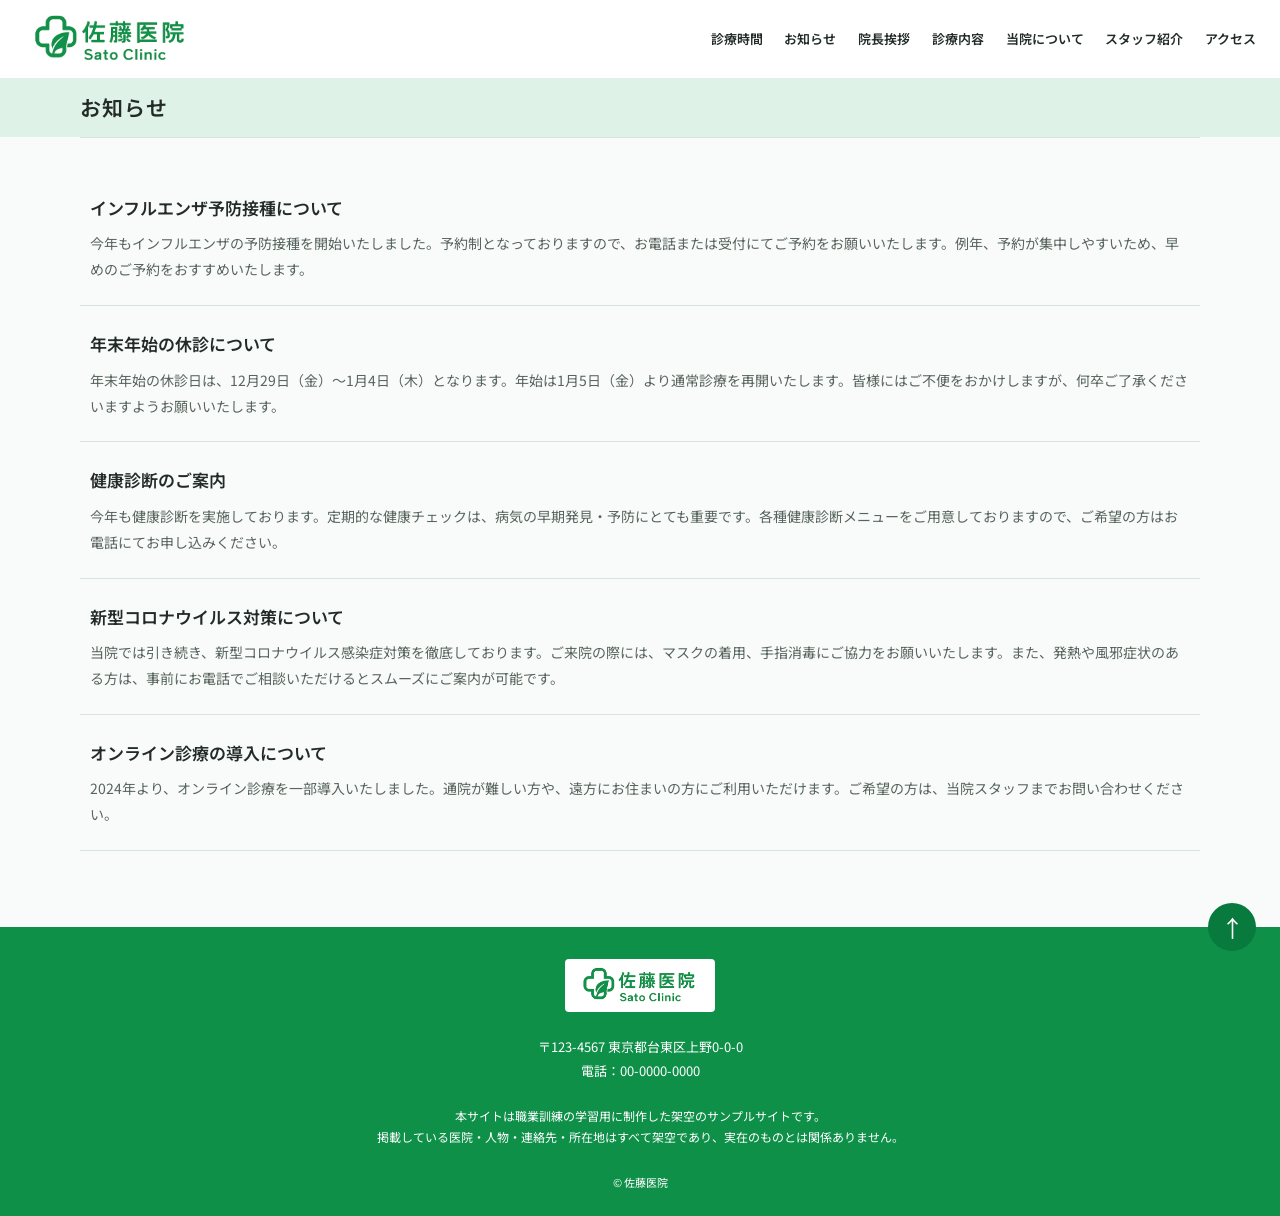
==== news.html @ 9275be3e "お知らせページ(news.html)を追加。index.html側のお知らせ周りの挙動も併せて、変更" ====
<!doctype html>
<html lang="ja">

<head>
  <meta charset="UTF-8">
  <meta name="viewport" content="width=device-width, initial-scale=1">
  <meta name="robots" content="noindex, nofollow">
  <meta name="description" content="佐藤医院からのお知らせをご案内します。">
  <title>お知らせ | 佐藤医院</title>
  <link rel="preconnect" href="https://fonts.googleapis.com">
  <link rel="preconnect" href="https://fonts.gstatic.com" crossorigin>
  <link href="https://fonts.googleapis.com/css2?family=Noto+Sans+JP:wght@400;500;600;700&display=swap" rel="stylesheet">
  <link rel="stylesheet" href="./assets/css/style.css">
</head>

<body>
  <a class="skip-link" href="#main">本文へ移動</a>
  <header class="site-header">
    <div class="header-inner">
      <a class="brand" href="./index.html#top" aria-label="佐藤医院 トップ">
        <img src="./assets/images/Logo/logo.png" alt="佐藤医院 Sato Clinic">
      </a>
      <button class="menu-toggle" type="button" aria-expanded="false" aria-controls="global-nav">
        <span class="menu-icon" aria-hidden="true"><i></i><i></i><i></i></span>
        <span class="menu-label">Menu</span>
      </button>
      <nav class="global-nav" id="global-nav" aria-label="メインナビゲーション">
        <a href="./index.html#hours">診療時間</a>
        <a href="./index.html#news">お知らせ</a>
        <a href="./index.html#greeting">院長挨拶</a>
        <a href="./index.html#medical">診療内容</a>
        <a href="./index.html#about">当院について</a>
        <a href="./index.html#staff">スタッフ紹介</a>
        <a href="./index.html#access">アクセス</a>
      </nav>
    </div>
  </header>

  <main id="main">
    <section class="section" aria-labelledby="news-title">
      <div class="section-heading">
        <h2 id="news-title">お知らせ</h2>
      </div>
      <div class="section-inner news-archive">
        <article id="news-1">
          <h3>インフルエンザ予防接種について</h3>
          <p>今年もインフルエンザの予防接種を開始いたしました。予約制となっておりますので、お電話または受付にてご予約をお願いいたします。例年、予約が集中しやすいため、早めのご予約をおすすめいたします。</p>
        </article>
        <article id="news-2">
          <h3>年末年始の休診について</h3>
          <p>年末年始の休診日は、12月29日（金）〜1月4日（木）となります。年始は1月5日（金）より通常診療を再開いたします。皆様にはご不便をおかけしますが、何卒ご了承くださいますようお願いいたします。</p>
        </article>
        <article id="news-3">
          <h3>健康診断のご案内</h3>
          <p>今年も健康診断を実施しております。定期的な健康チェックは、病気の早期発見・予防にとても重要です。各種健康診断メニューをご用意しておりますので、ご希望の方はお電話にてお申し込みください。</p>
        </article>
        <article id="news-4">
          <h3>新型コロナウイルス対策について</h3>
          <p>当院では引き続き、新型コロナウイルス感染症対策を徹底しております。ご来院の際には、マスクの着用、手指消毒にご協力をお願いいたします。また、発熱や風邪症状のある方は、事前にお電話でご相談いただけるとスムーズにご案内が可能です。</p>
        </article>
        <article id="news-5">
          <h3>オンライン診療の導入について</h3>
          <p>2024年より、オンライン診療を一部導入いたしました。通院が難しい方や、遠方にお住まいの方にご利用いただけます。ご希望の方は、当院スタッフまでお問い合わせください。</p>
        </article>
      </div>
    </section>
  </main>

  <footer class="site-footer">
    <div class="footer-inner">
      <a href="./index.html#top" class="footer-brand"><img src="./assets/images/Logo/logo.png" alt="佐藤医院 Sato Clinic"></a>
      <p class="footer-address">〒123-4567 東京都台東区上野0-0-0<br>電話：<a href="tel:0000000000">00-0000-0000</a></p>
      <p class="disclaimer">本サイトは職業訓練の学習用に制作した架空のサンプルサイトです。<br class="desktop-only">掲載している医院・人物・連絡先・所在地はすべて架空であり、実在のものとは関係ありません。</p>
      <small>© 佐藤医院</small>
    </div>
    <a class="to-top" href="./index.html#top" aria-label="ページ上部へ">↑</a>
  </footer>
  <script src="./assets/js/main.js" defer></script>
</body>

</html>
---- assets/css/style.css ----
@charset "UTF-8";
:root {
  --green: #0f9049;
  --green-dark: #087a3d;
  --mint: #dff2e8;
  --mint-soft: #f3faf6;
  --ink: #222b27;
  --muted: #58645e;
  --line: #d5e5dc;
  --white: #fff;
  --content: 1120px;
}
* { box-sizing: border-box; }
html { scroll-behavior: smooth; scroll-padding-top: 92px; }
body {
  margin: 0;
  color: var(--ink);
  background: #f8fbf9;
  font-family: "Noto Sans JP", "Yu Gothic", "Meiryo", sans-serif;
  font-size: 16px;
  line-height: 1.85;
  -webkit-font-smoothing: antialiased;
}
img { display: block; max-width: 100%; }
a { color: inherit; }
.skip-link { position: absolute; z-index: 1000; top: -60px; left: 12px; padding: 8px 14px; background: var(--white); color: var(--green-dark); }
.skip-link:focus { top: 12px; }
.site-header { position: sticky; top: 0; z-index: 100; background: rgba(255,255,255,.97); border-bottom: 1px solid #e5eee9; }
.header-inner { width: min(calc(100% - 48px), 1240px); min-height: 78px; margin: 0 auto; display: flex; align-items: center; justify-content: space-between; gap: 24px; }
.brand { flex: 0 0 174px; }
.brand img { width: 174px; height: auto; }
.global-nav { display: flex; align-items: center; gap: clamp(12px, 1.7vw, 28px); }
.global-nav a { text-decoration: none; font-size: 13px; font-weight: 600; white-space: nowrap; transition: color .2s; }
.global-nav a:hover, .global-nav a:focus-visible { color: var(--green); }
.menu-toggle { display: none; }
.hero { position: relative; min-height: 490px; overflow: hidden; background: #eef6f1; display: flex; align-items: center; }
.hero::before { content: ""; position: absolute; z-index: 1; inset: 0; background: linear-gradient(90deg, rgba(255,255,255,.97) 0%, rgba(255,255,255,.84) 34%, rgba(255,255,255,.12) 65%, rgba(255,255,255,0) 100%); }
.hero-photo { position: absolute; inset: 0; width: 100%; height: 100%; object-fit: cover; object-position: center 44%; }
.hero-content { position: relative; z-index: 2; width: min(calc(100% - 64px), var(--content)); margin: 0 auto; padding: 70px 0 78px; }
.hero-kicker { margin: 0 0 12px; color: var(--green-dark); font-size: 15px; font-weight: 700; letter-spacing: .08em; }
.hero h1 { margin: 0 0 18px; color: var(--green); font-size: clamp(32px, 4vw, 52px); font-weight: 700; line-height: 1.45; letter-spacing: .04em; }
.hero-content > p:last-child { margin: 0; font-size: clamp(16px, 1.7vw, 20px); line-height: 1.9; }
.section { padding: 0 0 76px; }
.section-heading { min-height: 58px; display: flex; align-items: center; background: var(--mint); }
.section-heading h2 { width: min(calc(100% - 48px), var(--content)); margin: 0 auto; font-size: 21px; line-height: 1.5; font-weight: 600; letter-spacing: .04em; }
.section-inner { width: min(calc(100% - 48px), var(--content)); margin: 0 auto; padding-top: 32px; }
.hours-layout { max-width: 850px; }
.table-wrap { width: 100%; overflow-x: auto; }
.hours-table { width: 100%; min-width: 620px; border-collapse: collapse; background: var(--white); text-align: center; font-size: 14px; line-height: 1.5; }
.hours-table th, .hours-table td { padding: 12px 8px; border: 1px solid #dce9e1; }
.hours-table thead th { background: #d8efe4; font-weight: 600; }
.hours-table tbody th { background: #e9f5ef; min-width: 118px; font-weight: 600; }
.hours-table tbody th span { font-size: 12px; font-weight: 400; }
.hours-table td { font-size: 18px; color: var(--green-dark); }
.hours-table td.closed { color: #6c7771; }
.hours-note { padding-top: 10px; color: var(--muted); font-size: 13px; }
.hours-note p { margin: 3px 0; }
.hours-note strong { color: var(--green); }
.hours-note .slash { color: var(--muted); }
.news-list { border-top: 1px solid var(--line); }
.news-item { display: grid; grid-template-columns: 118px minmax(0,1fr) 118px; gap: 20px; align-items: center; padding: 17px 10px; border-bottom: 1px solid var(--line); }
.news-date { color: var(--muted); font-size: 13px; white-space: nowrap; }
.news-item h3 { margin: 0; font-size: 15px; font-weight: 600; }
.news-item p { display: none; margin: 8px 0 0; color: var(--muted); font-size: 13px; }
.news-archive { display: grid; border-top: 1px solid var(--line); }
.news-archive article { padding: 22px 10px; border-bottom: 1px solid var(--line); }
.news-archive h3 { margin: 0 0 8px; font-size: 17px; font-weight: 600; }
.news-archive p { margin: 0; color: var(--muted); font-size: 14px; }
.small-button { justify-self: end; min-width: 108px; padding: 5px 14px; border: 0; border-radius: 999px; background: #e2e7e4; color: #343d38; font: inherit; font-size: 12px; line-height: 1.5; text-align: center; text-decoration: none; cursor: pointer; transition: background .2s,color .2s; }
.small-button:hover, .small-button:focus-visible { color: var(--white); background: var(--green); }
.more-link { display: table; margin: 22px auto 0; padding: 4px 20px; border-radius: 999px; background: #e4e9e6; color: #414c46; font-size: 13px; text-decoration: none; transition: background .2s; }
.more-link span { margin-left: 8px; font-size: 18px; line-height: 0; }
.more-link:hover, .more-link:focus-visible { background: var(--mint); }
.greeting-card { display: grid; grid-template-columns: minmax(220px, 310px) 1fr; gap: 36px; align-items: start; }
.greeting-card > img { width: 100%; aspect-ratio: 4 / 5; object-fit: cover; object-position: 83% center; }
.greeting-copy p { margin: 0 0 14px; font-size: 14px; }
.greeting-copy .signature { margin-top: 24px; text-align: right; font-weight: 500; }
.section-lead { max-width: 960px; margin: 0 auto 30px; font-size: 14px; }
.medical-list { display: grid; gap: 24px; }
.medical-card { display: grid; grid-template-columns: 1fr 1fr; gap: clamp(28px, 6vw, 74px); align-items: center; min-height: 205px; }
.medical-card:nth-child(even) .medical-copy { order: 2; }
.medical-card:nth-child(even) img { order: 1; }
.medical-card img { width: 100%; height: 210px; object-fit: cover; }
.medical-copy { padding: 12px 5px; }
.medical-copy h3, .about-card h3 { margin: 0 0 10px; font-size: 19px; font-weight: 600; }
.medical-copy p, .about-card p { margin: 0; font-size: 14px; }
.about-card { display: flex; flex-direction: column; align-items: flex-start; gap: 16px; }
.about-card > div { flex: 1; }
.about-card .small-button { flex: 0 0 auto; align-self: center; }
.staff-list { display: grid; gap: 25px; }
.staff-card { display: grid; grid-template-columns: minmax(170px, 245px) 1fr; gap: 28px; align-items: center; padding-bottom: 25px; border-bottom: 1px solid var(--line); }
.staff-card:last-child { border-bottom: 0; }
.staff-card img { width: 100%; aspect-ratio: 1 / 1; object-fit: cover; }
.staff-card:first-child img { object-position: 91% center; }
.staff-card img[src$="suzuki_mari.jpg"] { object-position: right center; }
.staff-card img[src$="yamamoto_hana.jpg"] { object-position: left center; }
.staff-photo-centered { width: 100%; aspect-ratio: 1 / 1; overflow: hidden; }
.staff-photo-centered img { display: block; height: 100%; transform: scale(1.25); transform-origin: left top; }
.staff-card h3 { margin: 0 0 8px; font-size: 18px; font-weight: 600; }
.staff-card p { margin: 4px 0; font-size: 13px; line-height: 1.8; }
.staff-card strong { font-weight: 600; }
.access-section { padding-bottom: 70px; }
.subheading { margin: 0 0 18px; padding-bottom: 7px; border-bottom: 1px solid #a9c8b7; font-size: 16px; font-weight: 600; }
.access-overview { display: grid; grid-template-columns: minmax(280px, 430px) 1fr; gap: 34px; align-items: center; }
.map-image { width: 100%; aspect-ratio: 1.55 / 1; object-fit: cover; }
.access-overview h4 { margin: 0 0 8px; font-size: 17px; }
.access-overview p, .access-detail-grid p { margin: 5px 0; font-size: 13px; }
.access-detail-grid { display: grid; grid-template-columns: 1fr; gap: 26px; margin-top: 34px; }
.access-detail-grid > div:first-child .table-wrap { max-width: 850px; }
.hours-table.compact { min-width: 560px; font-size: 12px; }
.hours-table.compact th, .hours-table.compact td { padding: 8px 5px; }
.hours-table.compact tbody th { min-width: 100px; }
.hours-table.compact tbody th span { font-size: 11px; }
.hours-table.compact td { font-size: 15px; }
.table-caption { color: var(--muted); font-size: 12px !important; }
.plain-list { margin: 0 0 12px; padding-left: 1.2em; font-size: 13px; }
.contact-block { grid-column: 1 / -1; }
.contact-block a { color: var(--green-dark); }
.site-footer { position: relative; background: var(--green); color: var(--white); }
.footer-inner { width: min(calc(100% - 48px), var(--content)); margin: 0 auto; padding: 32px 0 20px; text-align: center; }
.footer-brand { display: inline-block; width: 150px; padding: 7px 10px; background: var(--white); border-radius: 4px; }
.footer-brand img { width: 100%; }
.footer-address { margin: 14px 0; font-size: 13px; }
.footer-address a { text-decoration: none; }
.disclaimer { margin: 22px auto 18px; max-width: 820px; font-size: 12px; line-height: 1.8; }
.footer-inner small { font-size: 11px; }
.to-top { position: absolute; right: max(24px, calc((100vw - 1240px)/2)); top: -24px; width: 48px; height: 48px; border-radius: 50%; display: grid; place-items: center; background: var(--green-dark); color: var(--white); text-decoration: none; font-size: 23px; }

@media (max-width: 980px) {
  .header-inner { width: min(calc(100% - 32px), 1240px); }
  .global-nav { gap: 12px; }
  .global-nav a { font-size: 12px; }
  .brand, .brand img { flex-basis: 145px; width: 145px; }
}
@media (max-width: 760px) {
  html { scroll-padding-top: 72px; }
  body { font-size: 15px; line-height: 1.8; }
  .header-inner { min-height: 66px; width: calc(100% - 28px); }
  .brand, .brand img { flex-basis: 138px; width: 138px; }
  .menu-toggle { display: flex; flex-direction: column; align-items: center; gap: 3px; padding: 7px 3px; border: 0; background: none; color: var(--ink); cursor: pointer; }
  .menu-icon { width: 25px; display: grid; gap: 5px; }
  .menu-icon i { display: block; height: 2px; background: var(--green-dark); }
  .menu-label { font-size: 10px; line-height: 1.2; }
  .global-nav { position: absolute; top: 100%; left: 0; right: 0; display: none; padding: 8px 18px 16px; background: var(--white); box-shadow: 0 8px 14px rgba(20,60,40,.1); }
  .global-nav.is-open { display: grid; grid-template-columns: 1fr 1fr; gap: 0 12px; }
  .global-nav a { padding: 10px 5px; border-bottom: 1px solid var(--line); font-size: 13px; }
  .hero { min-height: 370px; align-items: flex-start; }
  .hero-photo { object-position: 61% center; }
  .hero::before { background: linear-gradient(90deg, rgba(255,255,255,.95), rgba(255,255,255,.76) 42%, rgba(255,255,255,.03) 100%); }
  .hero-content { width: calc(100% - 36px); padding: 72px 0 40px; }
  .hero-kicker { font-size: 12px; margin-bottom: 6px; }
  .hero h1 { max-width: 270px; font-size: clamp(27px, 7vw, 36px); line-height: 1.5; }
  .hero-content > p:last-child { max-width: 240px; font-size: 14px; }
  .section { padding-bottom: 48px; }
  .section-heading { min-height: 44px; }
  .section-heading h2 { width: calc(100% - 32px); font-size: 16px; }
  .section-inner { width: calc(100% - 32px); padding-top: 22px; }
  .hours-layout { width: calc(100% - 24px); }
  .hours-table { min-width: 550px; font-size: 12px; }
  .hours-table th, .hours-table td { padding: 8px 5px; }
  .hours-table tbody th { min-width: 91px; }
  .hours-table tbody th span { font-size: 10px; }
  .hours-table td { font-size: 15px; }
  .hours-note { font-size: 11px; }
  .news-item { grid-template-columns: 72px 1fr; gap: 7px 10px; padding: 12px 2px; }
  .news-date { font-size: 10px; }
  .news-item h3 { font-size: 12px; }
  .news-item p { font-size: 11px; }
  .news-item .small-button { grid-column: 2; min-width: 90px; font-size: 10px; }
  .news-archive article { padding: 16px 2px; }
  .news-archive h3 { font-size: 14px; }
  .news-archive p { font-size: 12px; }
  .more-link { margin-top: 16px; font-size: 11px; }
  .greeting-card { grid-template-columns: 1fr; gap: 16px; }
  .greeting-card > img { width: min(100%, 310px); aspect-ratio: 1.25 / 1; margin: 0 auto; object-position: right center; }
  .greeting-copy p { margin-bottom: 10px; font-size: 12px; }
  .greeting-copy .signature { margin-top: 16px; }
  .section-lead { margin-bottom: 18px; font-size: 12px; }
  .medical-list { gap: 20px; }
  .medical-card { display: flex; flex-direction: column; align-items: stretch; gap: 8px; min-height: 0; }
  .medical-card:nth-child(even) .medical-copy, .medical-card:nth-child(even) img { order: initial; }
  .medical-card img { height: auto; aspect-ratio: 1.65 / 1; }
  .medical-copy { padding: 0; }
  .medical-copy h3, .about-card h3 { margin-bottom: 4px; font-size: 15px; }
  .medical-copy p, .about-card p { font-size: 11px; line-height: 1.8; }
  .about-card { display: block; }
  .about-card .small-button { display: table; margin: 15px auto 0; }
  .staff-list { gap: 18px; }
  .staff-card { grid-template-columns: 1fr; gap: 9px; padding-bottom: 20px; }
  .staff-card img { width: 100%; aspect-ratio: 1.28 / 1; object-position: center 38%; }
  .staff-photo-centered { aspect-ratio: 1.28 / 1; }
  .staff-photo-centered img { transform: scale(1.6); }
  .staff-card:first-child img { object-position: right center; }
  .staff-card h3 { font-size: 15px; }
  .staff-card p { font-size: 11px; }
  .subheading { margin-bottom: 12px; font-size: 14px; }
  .access-overview { grid-template-columns: 1fr; gap: 15px; }
  .map-image { aspect-ratio: 1.45 / 1; }
  .access-overview p, .access-detail-grid p { font-size: 11px; }
  .access-detail-grid { grid-template-columns: 1fr; gap: 26px; margin-top: 26px; }
  .hours-table.compact { min-width: 520px; }
  .contact-block { grid-column: auto; }
  .footer-inner { width: calc(100% - 32px); padding: 26px 0 17px; }
  .footer-brand { width: 130px; }
  .footer-address { font-size: 11px; }
  .disclaimer { font-size: 10px; }
  .desktop-only { display: none; }
  .to-top { right: 16px; width: 42px; height: 42px; top: -21px; }
}
@media (prefers-reduced-motion: reduce) {
  html { scroll-behavior: auto; }
  *, *::before, *::after { transition-duration: .01ms !important; animation-duration: .01ms !important; }
}
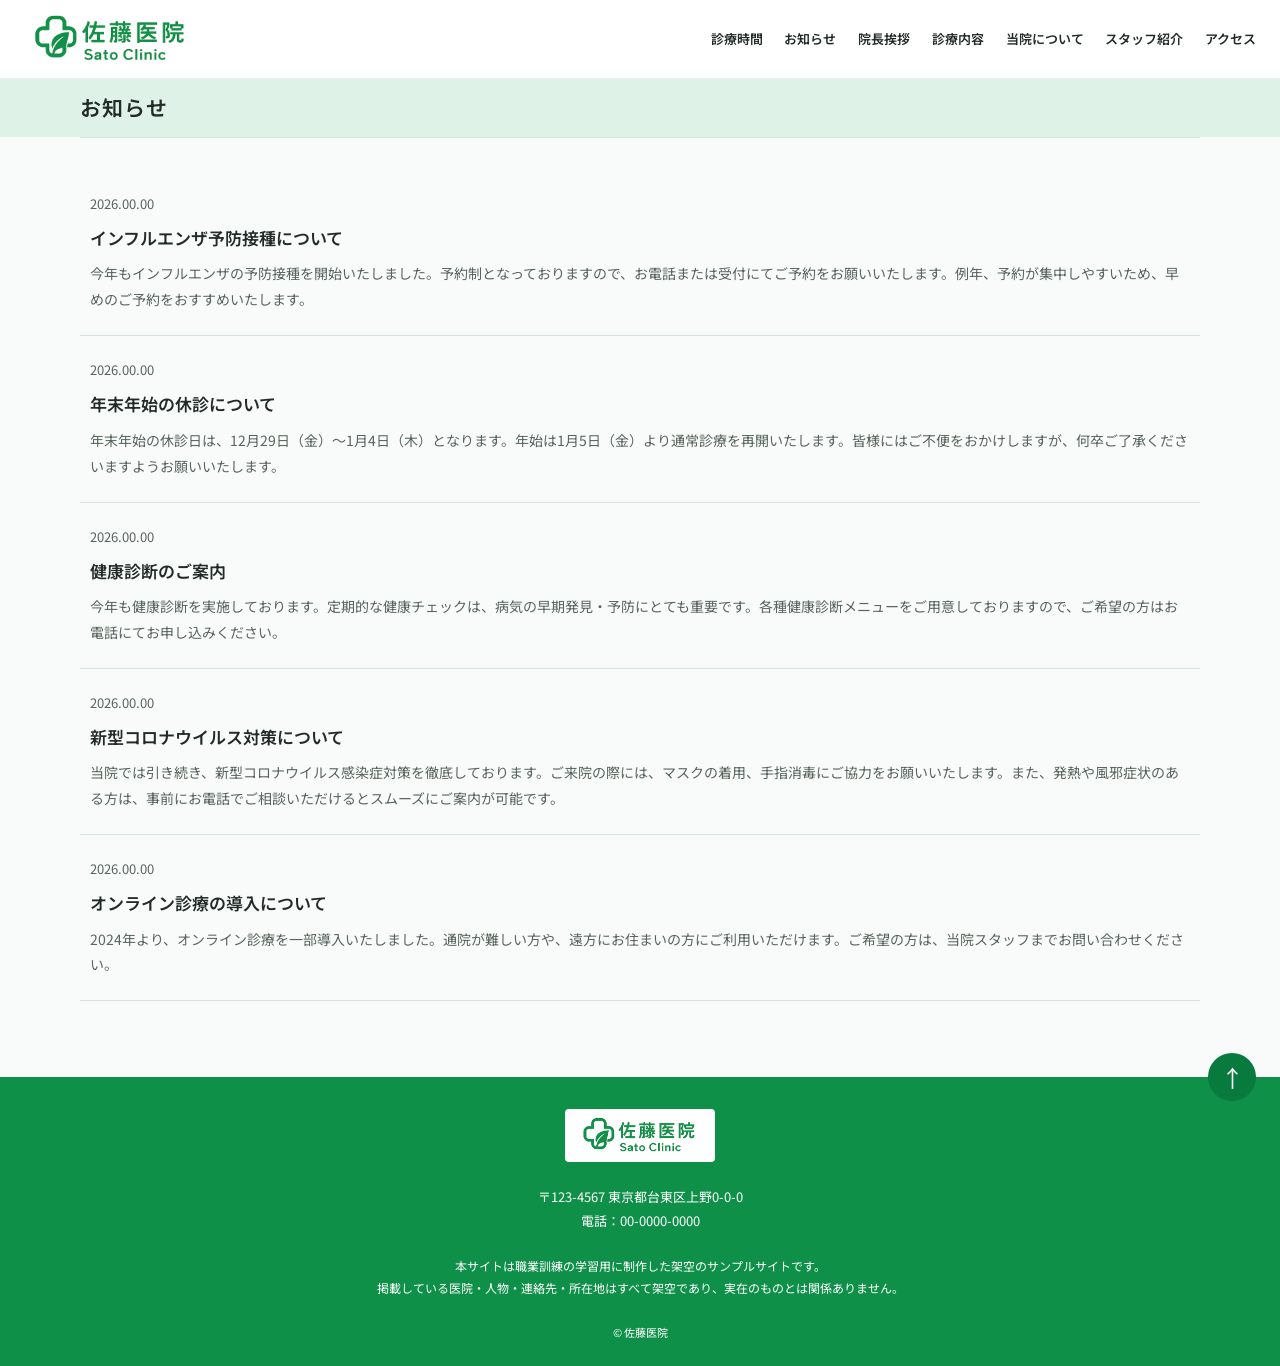
==== commit 26c8856c: "お知らせの日時表示を正しくした。news.htmlも対応" ====
--- a/news.html
+++ b/news.html
@@ -43,22 +43,27 @@
       </div>
       <div class="section-inner news-archive">
         <article id="news-1">
+          <div class="news-date">2026.00.00</div>
           <h3>インフルエンザ予防接種について</h3>
           <p>今年もインフルエンザの予防接種を開始いたしました。予約制となっておりますので、お電話または受付にてご予約をお願いいたします。例年、予約が集中しやすいため、早めのご予約をおすすめいたします。</p>
         </article>
         <article id="news-2">
+          <div class="news-date">2026.00.00</div>
           <h3>年末年始の休診について</h3>
           <p>年末年始の休診日は、12月29日（金）〜1月4日（木）となります。年始は1月5日（金）より通常診療を再開いたします。皆様にはご不便をおかけしますが、何卒ご了承くださいますようお願いいたします。</p>
         </article>
         <article id="news-3">
+          <div class="news-date">2026.00.00</div>
           <h3>健康診断のご案内</h3>
           <p>今年も健康診断を実施しております。定期的な健康チェックは、病気の早期発見・予防にとても重要です。各種健康診断メニューをご用意しておりますので、ご希望の方はお電話にてお申し込みください。</p>
         </article>
         <article id="news-4">
+          <div class="news-date">2026.00.00</div>
           <h3>新型コロナウイルス対策について</h3>
           <p>当院では引き続き、新型コロナウイルス感染症対策を徹底しております。ご来院の際には、マスクの着用、手指消毒にご協力をお願いいたします。また、発熱や風邪症状のある方は、事前にお電話でご相談いただけるとスムーズにご案内が可能です。</p>
         </article>
         <article id="news-5">
+          <div class="news-date">2026.00.00</div>
           <h3>オンライン診療の導入について</h3>
           <p>2024年より、オンライン診療を一部導入いたしました。通院が難しい方や、遠方にお住まいの方にご利用いただけます。ご希望の方は、当院スタッフまでお問い合わせください。</p>
         </article>
--- a/assets/css/style.css
+++ b/assets/css/style.css
@@ -49,12 +49,15 @@
 .hours-table { width: 100%; min-width: 620px; border-collapse: collapse; background: var(--white); text-align: center; font-size: 14px; line-height: 1.5; }
 .hours-table th, .hours-table td { padding: 12px 8px; border: 1px solid #dce9e1; }
 .hours-table thead th { background: #d8efe4; font-weight: 600; }
-.hours-table tbody th { background: #e9f5ef; min-width: 118px; font-weight: 600; }
-.hours-table tbody th span { font-size: 12px; font-weight: 400; }
+.hours-table tbody th { background: #e9f5ef; width: 79px; min-width: 79px; font-weight: 600; }
+.hours-table tbody th span { font-size: 12px; font-weight: 400; white-space: nowrap; }
 .hours-table td { font-size: 18px; color: var(--green-dark); }
 .hours-table td.closed { color: #6c7771; }
-.hours-note { padding-top: 10px; color: var(--muted); font-size: 13px; }
+.hours-note { display: flex; flex-wrap: wrap; align-items: flex-start; gap: 6px 24px; padding-top: 10px; color: var(--muted); font-size: 13px; }
 .hours-note p { margin: 3px 0; }
+.hours-note > p { white-space: nowrap; font-size: 18px; }
+.hours-notices { margin-left: auto; max-width: 100%; min-width: 0; text-align: left; }
+.hours-notices p { padding-left: 1em; text-indent: -1em; }
 .hours-note strong { color: var(--green); }
 .hours-note .slash { color: var(--muted); }
 .news-list { border-top: 1px solid var(--line); }
@@ -64,8 +67,25 @@
 .news-item p { display: none; margin: 8px 0 0; color: var(--muted); font-size: 13px; }
 .news-archive { display: grid; border-top: 1px solid var(--line); }
 .news-archive article { padding: 22px 10px; border-bottom: 1px solid var(--line); }
+.news-archive .news-date { margin-bottom: 6px; }
 .news-archive h3 { margin: 0 0 8px; font-size: 17px; font-weight: 600; }
 .news-archive p { margin: 0; color: var(--muted); font-size: 14px; }
+.about-page-content { display: grid; gap: 30px; }
+.about-page-content section { min-width: 0; }
+.about-page-content p { margin: 0 0 12px; font-size: 14px; }
+.about-page-content p:last-child { margin-bottom: 0; }
+.policy-table-wrap { width: 100%; overflow-x: auto; }
+.policy-table { width: 100%; min-width: 600px; border-collapse: collapse; background: var(--white); font-size: 13px; line-height: 1.7; }
+.policy-table th, .policy-table td { padding: 10px 12px; border: 1px solid #dce9e1; text-align: left; }
+.policy-table thead th { background: #d8efe4; font-weight: 600; }
+.policy-table th:first-child, .policy-table td:first-child { width: 48px; text-align: center; }
+.faq-content { display: grid; gap: 30px; }
+.faq-content section { min-width: 0; }
+.faq-item { padding-bottom: 18px; border-bottom: 1px solid var(--line); }
+.faq-item + .faq-item { padding-top: 18px; }
+.faq-item h4 { margin: 0 0 7px; font-size: 15px; font-weight: 600; }
+.faq-item p { margin: 0; color: var(--muted); font-size: 14px; }
+.faq-contact { margin: 0; font-size: 14px; }
 .small-button { justify-self: end; min-width: 108px; padding: 5px 14px; border: 0; border-radius: 999px; background: #e2e7e4; color: #343d38; font: inherit; font-size: 12px; line-height: 1.5; text-align: center; text-decoration: none; cursor: pointer; transition: background .2s,color .2s; }
 .small-button:hover, .small-button:focus-visible { color: var(--white); background: var(--green); }
 .more-link { display: table; margin: 22px auto 0; padding: 4px 20px; border-radius: 999px; background: #e4e9e6; color: #414c46; font-size: 13px; text-decoration: none; transition: background .2s; }
@@ -106,13 +126,17 @@
 .access-overview h4 { margin: 0 0 8px; font-size: 17px; }
 .access-overview p, .access-detail-grid p { margin: 5px 0; font-size: 13px; }
 .access-detail-grid { display: grid; grid-template-columns: 1fr; gap: 26px; margin-top: 34px; }
+.access-detail-grid > div { min-width: 0; }
 .access-detail-grid > div:first-child .table-wrap { max-width: 850px; }
 .hours-table.compact { min-width: 560px; font-size: 12px; }
 .hours-table.compact th, .hours-table.compact td { padding: 8px 5px; }
-.hours-table.compact tbody th { min-width: 100px; }
+.hours-table.compact tbody th { width: 67px; min-width: 67px; }
 .hours-table.compact tbody th span { font-size: 11px; }
 .hours-table.compact td { font-size: 15px; }
 .table-caption { color: var(--muted); font-size: 12px !important; }
+.hours-note.table-caption { max-width: 850px; }
+.hours-note.table-caption p { font-size: inherit; }
+.hours-note.table-caption > p { font-size: 15px; }
 .plain-list { margin: 0 0 12px; padding-left: 1.2em; font-size: 13px; }
 .contact-block { grid-column: 1 / -1; }
 .contact-block a { color: var(--green-dark); }
@@ -158,10 +182,11 @@
   .hours-layout { width: calc(100% - 24px); }
   .hours-table { min-width: 550px; font-size: 12px; }
   .hours-table th, .hours-table td { padding: 8px 5px; }
-  .hours-table tbody th { min-width: 91px; }
+  .hours-table tbody th, .hours-table.compact tbody th { width: 61px; min-width: 61px; }
   .hours-table tbody th span { font-size: 10px; }
   .hours-table td { font-size: 15px; }
   .hours-note { font-size: 11px; }
+  .hours-note > p { font-size: 15px; }
   .news-item { grid-template-columns: 72px 1fr; gap: 7px 10px; padding: 12px 2px; }
   .news-date { font-size: 10px; }
   .news-item h3 { font-size: 12px; }
@@ -170,6 +195,13 @@
   .news-archive article { padding: 16px 2px; }
   .news-archive h3 { font-size: 14px; }
   .news-archive p { font-size: 12px; }
+  .about-page-content { gap: 24px; }
+  .about-page-content p { font-size: 12px; }
+  .policy-table { font-size: 11px; }
+  .policy-table th, .policy-table td { padding: 8px; }
+  .faq-content { gap: 24px; }
+  .faq-item h4 { font-size: 13px; }
+  .faq-item p, .faq-contact { font-size: 12px; }
   .more-link { margin-top: 16px; font-size: 11px; }
   .greeting-card { grid-template-columns: 1fr; gap: 16px; }
   .greeting-card > img { width: min(100%, 310px); aspect-ratio: 1.25 / 1; margin: 0 auto; object-position: right center; }
@@ -198,7 +230,7 @@
   .map-image { aspect-ratio: 1.45 / 1; }
   .access-overview p, .access-detail-grid p { font-size: 11px; }
   .access-detail-grid { grid-template-columns: 1fr; gap: 26px; margin-top: 26px; }
-  .hours-table.compact { min-width: 520px; }
+  .hours-table.compact { min-width: 550px; }
   .contact-block { grid-column: auto; }
   .footer-inner { width: calc(100% - 32px); padding: 26px 0 17px; }
   .footer-brand { width: 130px; }
